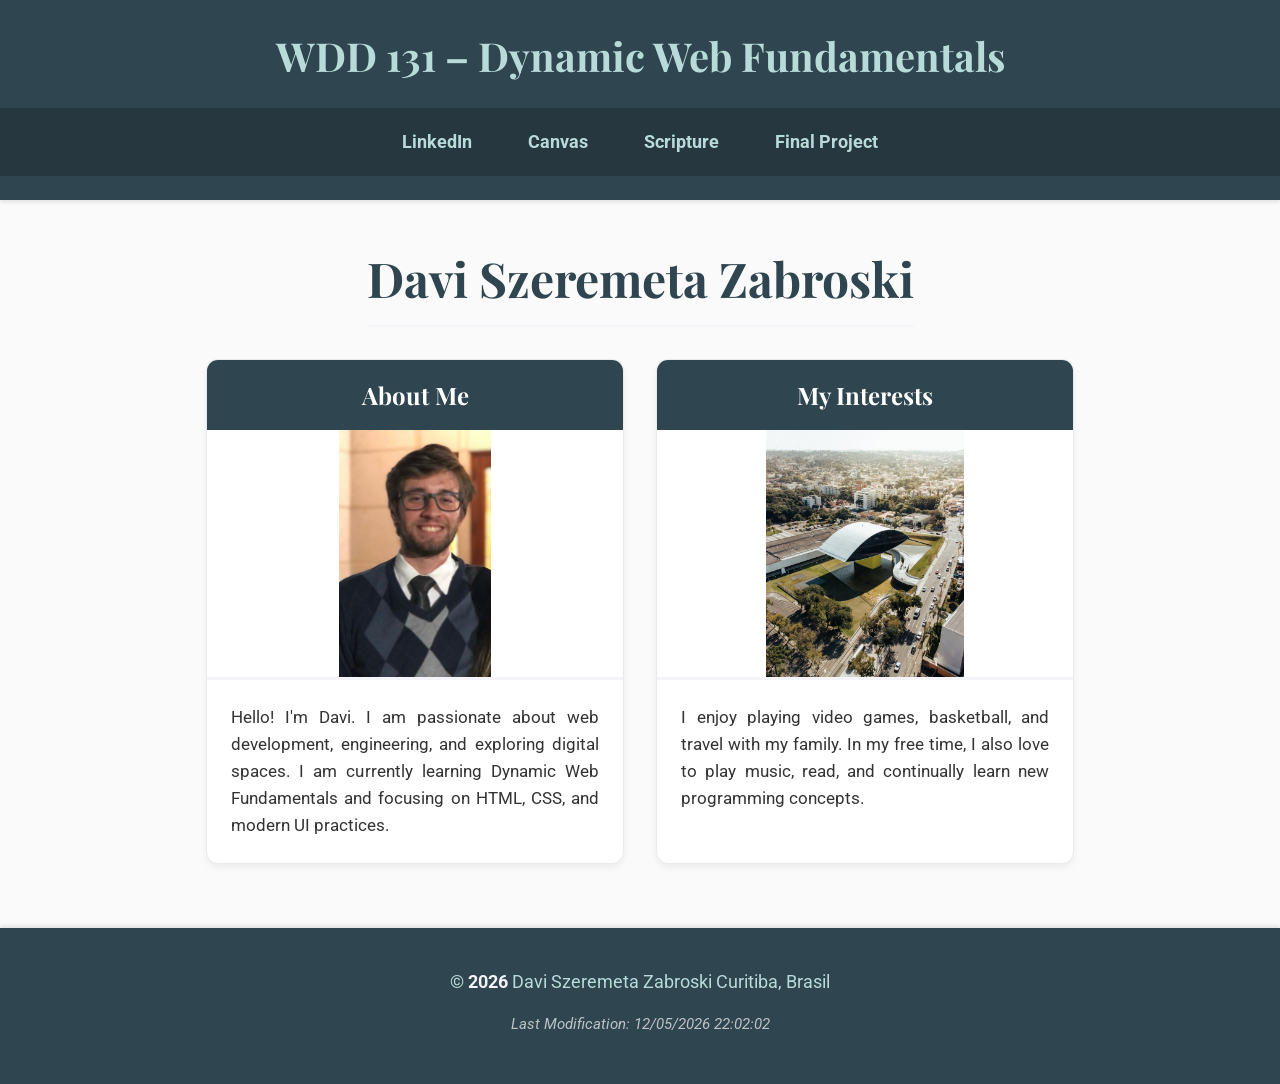
==== index.html @ 72bf3fa0 "feat: week 01 layout" ====
<!DOCTYPE html>
<html lang="en">

<head>
  <meta charset="UTF-8">
  <meta name="viewport" content="width=device-width, initial-scale=1.0">
  <title>WDD 131 – Dynamic Web Fundamentals – Davi Szeremeta Zabroski</title>
  <meta name="description"
    content="WDD 131 – Dynamic Web Fundamentals. Davi Szeremeta Zabroski. HTML, CSS, JavaScript, Web Development, Portfolio.">
  <meta name="author" content="Davi Szeremeta Zabroski">
  <link rel="stylesheet" href="styles/base.css">
  <link rel="preconnect" href="https://fonts.googleapis.com">
  <link rel="preconnect" href="https://fonts.gstatic.com" crossorigin>
  <link
    href="https://fonts.googleapis.com/css2?family=Roboto:wght@400;700&family=Playfair+Display:ital,wght@0,400;0,700;1,400&display=swap"
    rel="stylesheet">
  <script src="scripts/getdates.js" defer></script>
</head>

<body>
  <header>
    <span id="course-title">WDD 131 – Dynamic Web Fundamentals</span>
    <nav>
      <a href="https://www.linkedin.com/in/davizabroski/" target="_blank">LinkedIn</a>
      <a href="https://byupw.instructure.com/" target="_blank">Canvas</a>
      <a href="https://www.churchofjesuschrist.org/study/scriptures/bofm/1-ne/3?lang=eng&id=p7#p7"
        target="_blank">Scripture</a>
      <a href="#">Final Project</a>
    </nav>
  </header>

  <main>
    <div class="main-header">
      <h1>Davi Szeremeta Zabroski</h1>
    </div>

    <div class="cards-container">
      <section class="card">
        <h2>About Me</h2>
        <img src="images/profile.jpg" alt="Profile Picture Placeholder" width="400" height="400" loading="lazy">
        <p>Hello! I'm Davi. I am passionate about web development, engineering, and exploring digital spaces. I am
          currently learning Dynamic Web Fundamentals and focusing on HTML, CSS, and modern UI practices.</p>
      </section>

      <section class="card">
        <h2>My Interests</h2>
        <img src="images/curitiba.jpg" alt="Curitiba, Brasil" width="600" height="400" loading="lazy">
        <p>I enjoy playing video games, basketball, and travel with my family. In my
          free time, I also love to play music, read, and continually learn new programming concepts.</p>
      </section>
    </div>
  </main>

  <footer>
    <p>&copy; <span id="currentyear"></span> Davi Szeremeta Zabroski Curitiba, Brasil</p>
    <p id="lastModified"></p>
  </footer>
</body>

</html>
---- styles/base.css ----
:root {
  --primary-color: #2f4550;
  --secondary-color: #b8dbd9;
  --accent-color: #f4f4f9;
  --text-color: #333;
  --background-color: #fafafa;
  
  --font-heading: 'Playfair Display', serif;
  --font-body: 'Roboto', sans-serif;
}

* {
  box-sizing: border-box;
  margin: 0;
  padding: 0;
}

body {
  font-family: var(--font-body);
  background-color: var(--background-color);
  color: var(--text-color);
  line-height: 1.6;
}

h1, h2, h3, #course-title {
  font-family: var(--font-heading);
}

header {
  background-color: var(--primary-color);
  color: var(--secondary-color);
  padding: 1.5rem 0;
  box-shadow: 0 2px 4px rgba(0,0,0,0.1);
}

#course-title {
  display: block;
  text-align: center;
  font-size: 2.5rem;
  font-weight: 700;
  margin-bottom: 1.25rem;
}

nav {
  display: flex;
  justify-content: center;
  flex-wrap: wrap;
  gap: 1.5rem;
  padding: 0.75rem;
  background-color: rgba(0, 0, 0, 0.2);
}

nav a {
  color: var(--secondary-color);
  text-decoration: none;
  font-size: 1.1rem;
  font-weight: 700;
  padding: 0.5rem 1rem;
  border-radius: 4px;
  transition: background-color 0.3s ease, color 0.3s ease, transform 0.2s ease;
}

nav a:hover, nav a:focus {
  background-color: var(--accent-color);
  color: var(--primary-color);
  transform: translateY(-2px);
}

main {
  max-width: 900px;
  margin: 2.5rem auto;
  padding: 0 1rem;
}

main h1 {
  text-align: center;
  margin-bottom: 2rem;
  color: var(--primary-color);
  font-size: 3rem;
  border-bottom: 2px solid var(--accent-color);
  display: inline-block;
  padding-bottom: 0.5rem;
}

/* Center the main h1 wrapper if we use block or keep it simple */
.main-header {
  text-align: center;
}

.cards-container {
  display: grid;
  grid-template-columns: 1fr;
  gap: 2rem;
}

@media (min-width: 768px) {
  .cards-container {
    grid-template-columns: 1fr 1fr;
  }
}

.card {
  background-color: white;
  border-radius: 12px;
  box-shadow: 0 4px 6px rgba(0,0,0,0.05);
  overflow: hidden;
  display: flex;
  flex-direction: column;
  transition: transform 0.3s ease, box-shadow 0.3s ease;
  border: 1px solid #eaeaea;
}

.card:hover {
  transform: translateY(-5px);
  box-shadow: 0 10px 20px rgba(0,0,0,0.1);
}

.card h2 {
  background-color: var(--primary-color);
  color: white;
  padding: 1rem;
  text-align: center;
  margin: 0;
  font-size: 1.5rem;
}

.card img {
  width: 100%;
  height: 250px;
  object-fit: contain;
  border-bottom: 3px solid var(--accent-color);
}

.card p {
  padding: 1.5rem;
  flex-grow: 1;
  text-align: justify;
  font-size: 1.05rem;
}

footer {
  background-color: var(--primary-color);
  color: var(--secondary-color);
  text-align: center;
  padding: 2.5rem 1rem;
  margin-top: 4rem;
  box-shadow: 0 -2px 4px rgba(0,0,0,0.1);
}

footer p {
  margin-bottom: 0.5rem;
  font-size: 1.1rem;
}

#currentyear {
  font-weight: bold;
  color: var(--accent-color);
}

#lastModified {
  color: #bdc3c7;
  font-size: 0.95rem;
  font-style: italic;
  margin-top: 1rem;
}
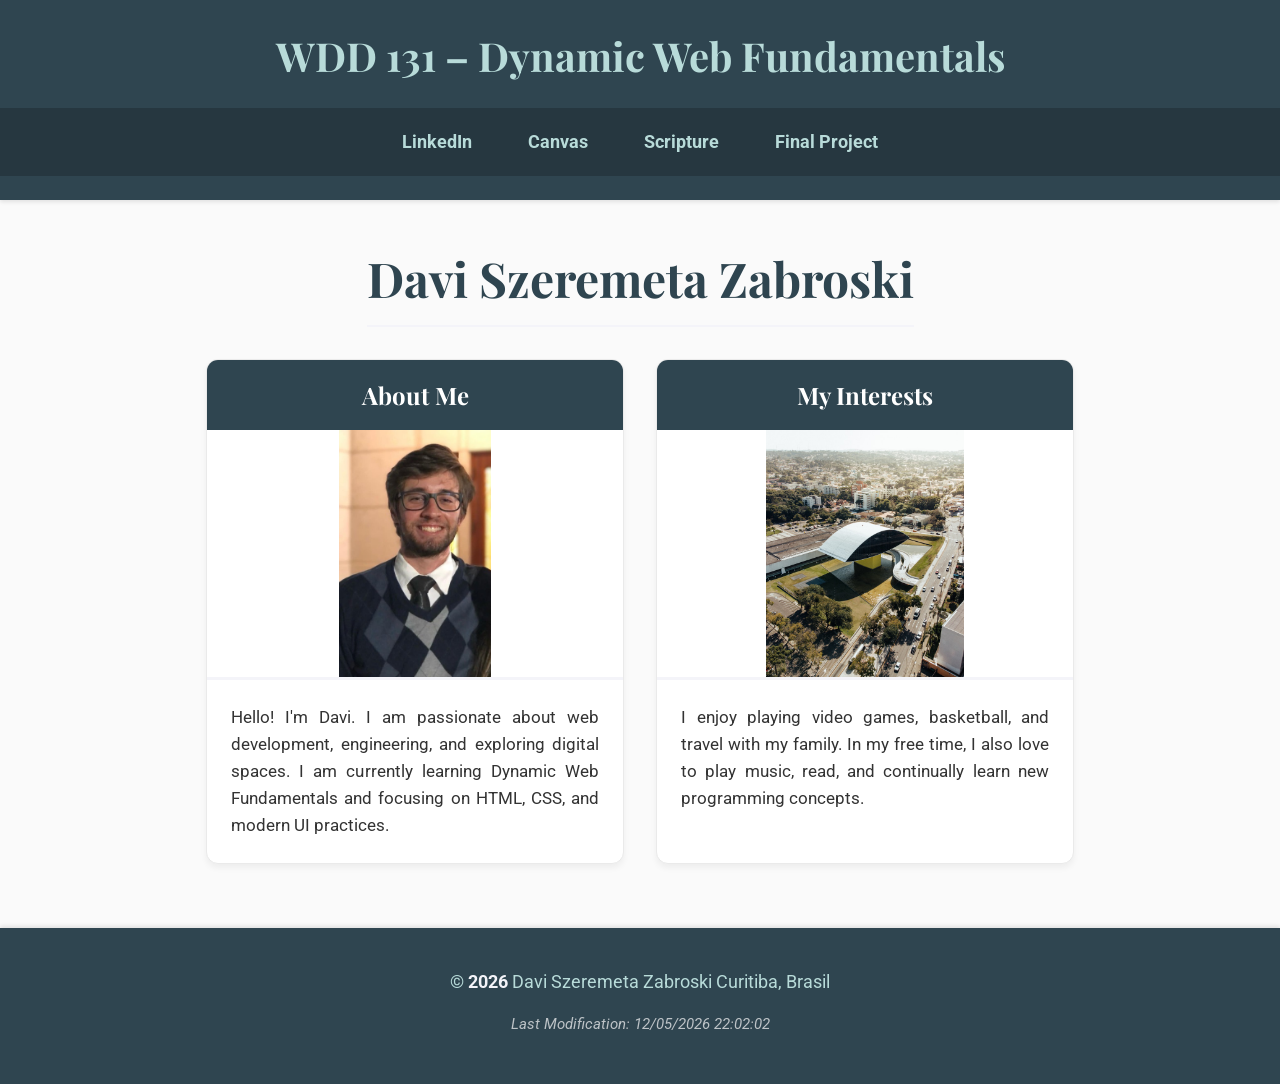
==== commit d5ce36fd: "feat: scripture change" ====
--- a/index.html
+++ b/index.html
@@ -23,7 +23,7 @@
     <nav>
       <a href="https://www.linkedin.com/in/davizabroski/" target="_blank">LinkedIn</a>
       <a href="https://byupw.instructure.com/" target="_blank">Canvas</a>
-      <a href="https://www.churchofjesuschrist.org/study/scriptures/bofm/1-ne/3?lang=eng&id=p7#p7"
+      <a href="https://www.churchofjesuschrist.org/study/scriptures/bofm/4-ne/1?lang=eng&id=p15-p18#p15"
         target="_blank">Scripture</a>
       <a href="#">Final Project</a>
     </nav>
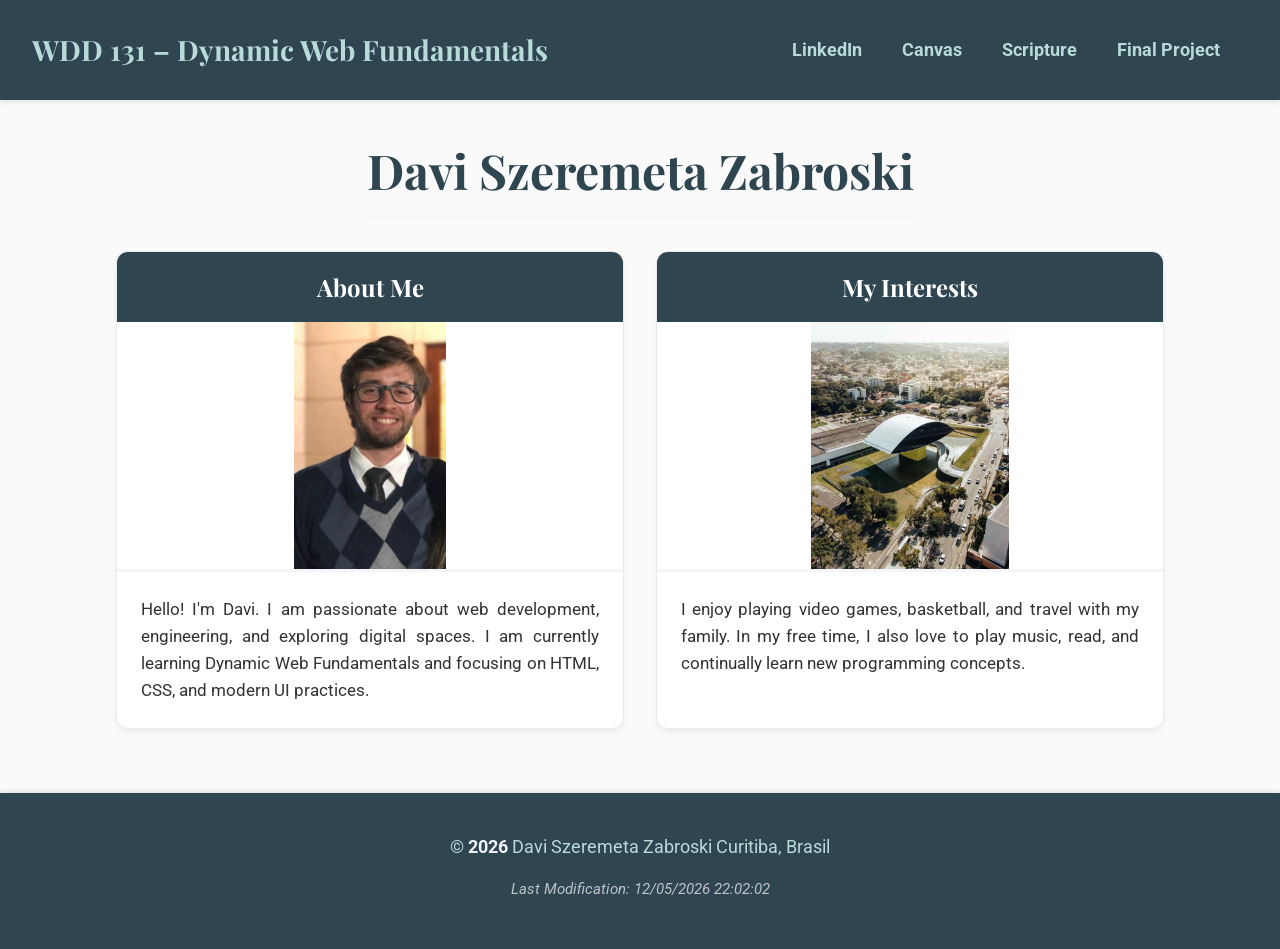
==== commit ef6a4158: "css" ====
--- a/index.html
+++ b/index.html
@@ -15,12 +15,14 @@
     href="https://fonts.googleapis.com/css2?family=Roboto:wght@400;700&family=Playfair+Display:ital,wght@0,400;0,700;1,400&display=swap"
     rel="stylesheet">
   <script src="scripts/getdates.js" defer></script>
+  <script src="scripts/temples.js" defer></script>
 </head>
 
 <body>
   <header>
     <span id="course-title">WDD 131 – Dynamic Web Fundamentals</span>
-    <nav>
+    <button id="menu-button" aria-label="Toggle menu">☰</button>
+    <nav id="menu">
       <a href="https://www.linkedin.com/in/davizabroski/" target="_blank">LinkedIn</a>
       <a href="https://byupw.instructure.com/" target="_blank">Canvas</a>
       <a href="https://www.churchofjesuschrist.org/study/scriptures/bofm/4-ne/1?lang=eng&id=p15-p18#p15"
--- a/styles/base.css
+++ b/styles/base.css
@@ -7,6 +7,9 @@
   
   --font-heading: 'Playfair Display', serif;
   --font-body: 'Roboto', sans-serif;
+
+  --temple-card-bg: white;
+  --temple-shadow: rgba(0, 0, 0, 0.1);
 }
 
 * {
@@ -41,13 +44,27 @@
   margin-bottom: 1.25rem;
 }
 
+#menu-button {
+  display: block;
+  background: none;
+  border: none;
+  color: var(--secondary-color);
+  font-size: 1.5rem;
+  cursor: pointer;
+  position: absolute;
+  top: 1rem;
+  right: 1rem;
+}
+
 nav {
+  display: none;
+  flex-direction: column;
+  background-color: var(--primary-color);
+  padding: 0.5rem 0;
+}
+
+nav.open {
   display: flex;
-  justify-content: center;
-  flex-wrap: wrap;
-  gap: 1.5rem;
-  padding: 0.75rem;
-  background-color: rgba(0, 0, 0, 0.2);
 }
 
 nav a {
@@ -55,8 +72,7 @@
   text-decoration: none;
   font-size: 1.1rem;
   font-weight: 700;
-  padding: 0.5rem 1rem;
-  border-radius: 4px;
+  padding: 0.75rem 1rem;
   transition: background-color 0.3s ease, color 0.3s ease, transform 0.2s ease;
 }
 
@@ -67,8 +83,8 @@
 }
 
 main {
-  max-width: 900px;
-  margin: 2.5rem auto;
+  max-width: 1080px;
+  margin: 2rem auto;
   padding: 0 1rem;
 }
 
@@ -100,7 +116,7 @@
 }
 
 .card {
-  background-color: white;
+  background-color: #fff;
   border-radius: 12px;
   box-shadow: 0 4px 6px rgba(0,0,0,0.05);
   overflow: hidden;
@@ -117,7 +133,7 @@
 
 .card h2 {
   background-color: var(--primary-color);
-  color: white;
+  color: #fff;
   padding: 1rem;
   text-align: center;
   margin: 0;
@@ -163,3 +179,40 @@
   font-style: italic;
   margin-top: 1rem;
 }
+
+@media screen and (min-width: 500px) {
+  header {
+    display: flex;
+    justify-content: space-between;
+    align-items: center;
+    padding: 1rem 2rem;
+    position: relative;
+  }
+
+  #course-title {
+    margin-bottom: 0;
+    font-size: 1.75rem;
+  }
+
+  #menu-button {
+    display: none;
+  }
+
+  nav {
+    display: flex;
+    flex-direction: row;
+    background-color: transparent;
+    gap: 0.5rem;
+    padding: 0.75rem;
+  }
+
+  nav a {
+    padding: 0.5rem 1rem;
+    border-radius: 4px;
+  }
+
+  nav a:hover {
+    background-color: var(--accent-color);
+    color: var(--primary-color);
+  }
+}
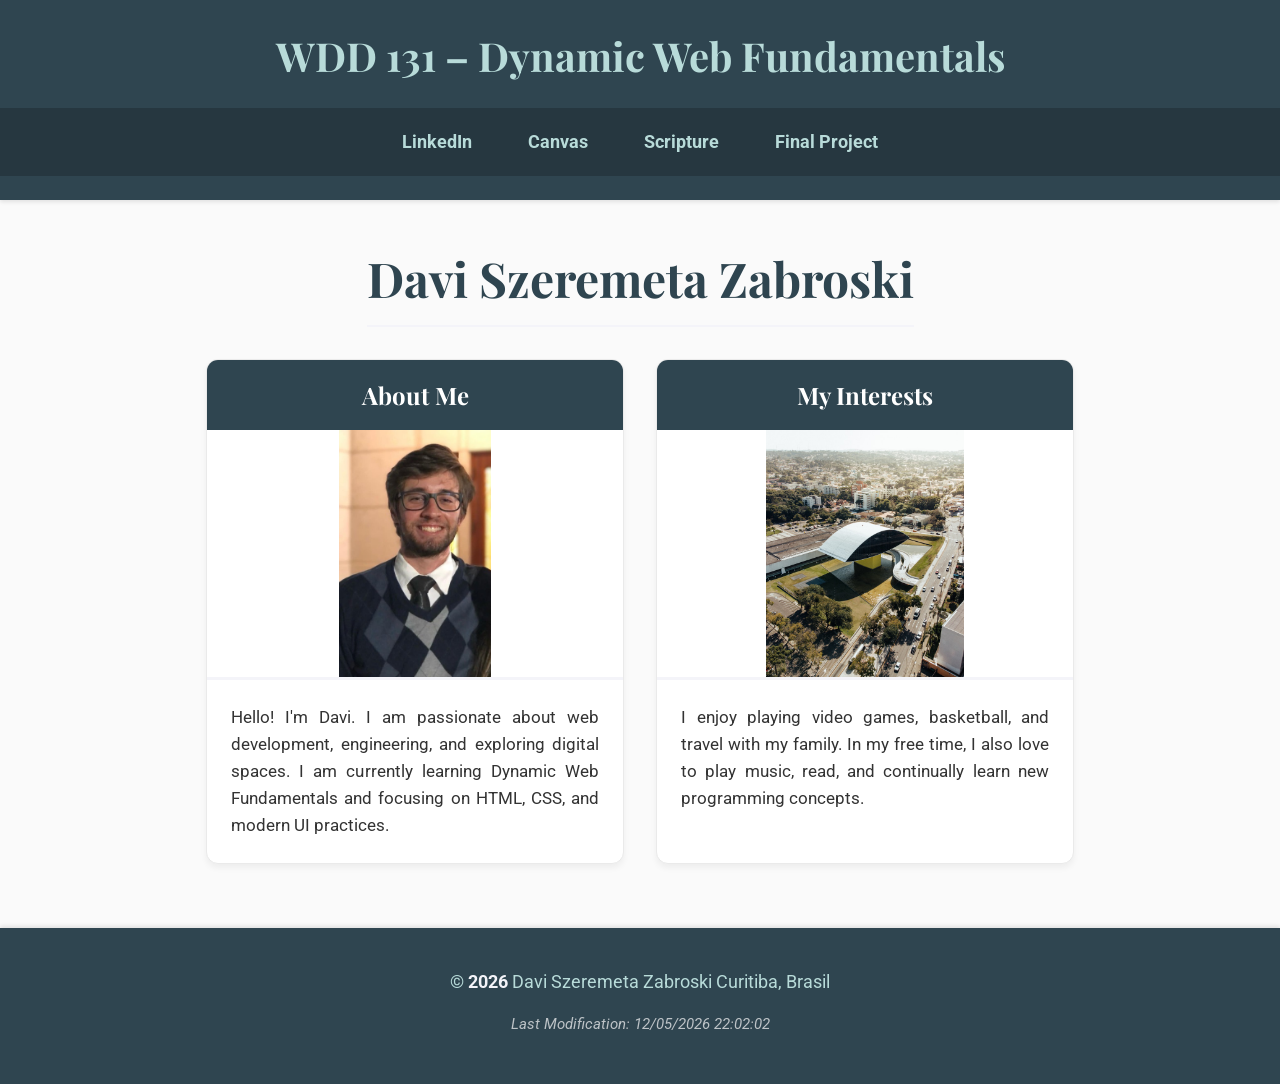
==== commit c1c17664: "feat: w01 activity" ====
--- a/index.html
+++ b/index.html
@@ -15,17 +15,15 @@
     href="https://fonts.googleapis.com/css2?family=Roboto:wght@400;700&family=Playfair+Display:ital,wght@0,400;0,700;1,400&display=swap"
     rel="stylesheet">
   <script src="scripts/getdates.js" defer></script>
-  <script src="scripts/temples.js" defer></script>
 </head>
 
 <body>
   <header>
     <span id="course-title">WDD 131 – Dynamic Web Fundamentals</span>
-    <button id="menu-button" aria-label="Toggle menu">☰</button>
-    <nav id="menu">
+    <nav>
       <a href="https://www.linkedin.com/in/davizabroski/" target="_blank">LinkedIn</a>
       <a href="https://byupw.instructure.com/" target="_blank">Canvas</a>
-      <a href="https://www.churchofjesuschrist.org/study/scriptures/bofm/4-ne/1?lang=eng&id=p15-p18#p15"
+      <a href="https://www.churchofjesuschrist.org/study/scriptures/bofm/1-ne/3?lang=eng&id=p7#p7"
         target="_blank">Scripture</a>
       <a href="#">Final Project</a>
     </nav>
--- a/styles/base.css
+++ b/styles/base.css
@@ -7,9 +7,6 @@
   
   --font-heading: 'Playfair Display', serif;
   --font-body: 'Roboto', sans-serif;
-
-  --temple-card-bg: white;
-  --temple-shadow: rgba(0, 0, 0, 0.1);
 }
 
 * {
@@ -44,27 +41,13 @@
   margin-bottom: 1.25rem;
 }
 
-#menu-button {
-  display: block;
-  background: none;
-  border: none;
-  color: var(--secondary-color);
-  font-size: 1.5rem;
-  cursor: pointer;
-  position: absolute;
-  top: 1rem;
-  right: 1rem;
-}
-
 nav {
-  display: none;
-  flex-direction: column;
-  background-color: var(--primary-color);
-  padding: 0.5rem 0;
-}
-
-nav.open {
   display: flex;
+  justify-content: center;
+  flex-wrap: wrap;
+  gap: 1.5rem;
+  padding: 0.75rem;
+  background-color: rgba(0, 0, 0, 0.2);
 }
 
 nav a {
@@ -72,7 +55,8 @@
   text-decoration: none;
   font-size: 1.1rem;
   font-weight: 700;
-  padding: 0.75rem 1rem;
+  padding: 0.5rem 1rem;
+  border-radius: 4px;
   transition: background-color 0.3s ease, color 0.3s ease, transform 0.2s ease;
 }
 
@@ -83,8 +67,8 @@
 }
 
 main {
-  max-width: 1080px;
-  margin: 2rem auto;
+  max-width: 900px;
+  margin: 2.5rem auto;
   padding: 0 1rem;
 }
 
@@ -116,7 +100,7 @@
 }
 
 .card {
-  background-color: #fff;
+  background-color: white;
   border-radius: 12px;
   box-shadow: 0 4px 6px rgba(0,0,0,0.05);
   overflow: hidden;
@@ -133,7 +117,7 @@
 
 .card h2 {
   background-color: var(--primary-color);
-  color: #fff;
+  color: white;
   padding: 1rem;
   text-align: center;
   margin: 0;
@@ -178,41 +162,4 @@
   font-size: 0.95rem;
   font-style: italic;
   margin-top: 1rem;
-}
-
-@media screen and (min-width: 500px) {
-  header {
-    display: flex;
-    justify-content: space-between;
-    align-items: center;
-    padding: 1rem 2rem;
-    position: relative;
-  }
-
-  #course-title {
-    margin-bottom: 0;
-    font-size: 1.75rem;
-  }
-
-  #menu-button {
-    display: none;
-  }
-
-  nav {
-    display: flex;
-    flex-direction: row;
-    background-color: transparent;
-    gap: 0.5rem;
-    padding: 0.75rem;
-  }
-
-  nav a {
-    padding: 0.5rem 1rem;
-    border-radius: 4px;
-  }
-
-  nav a:hover {
-    background-color: var(--accent-color);
-    color: var(--primary-color);
-  }
-}
+}
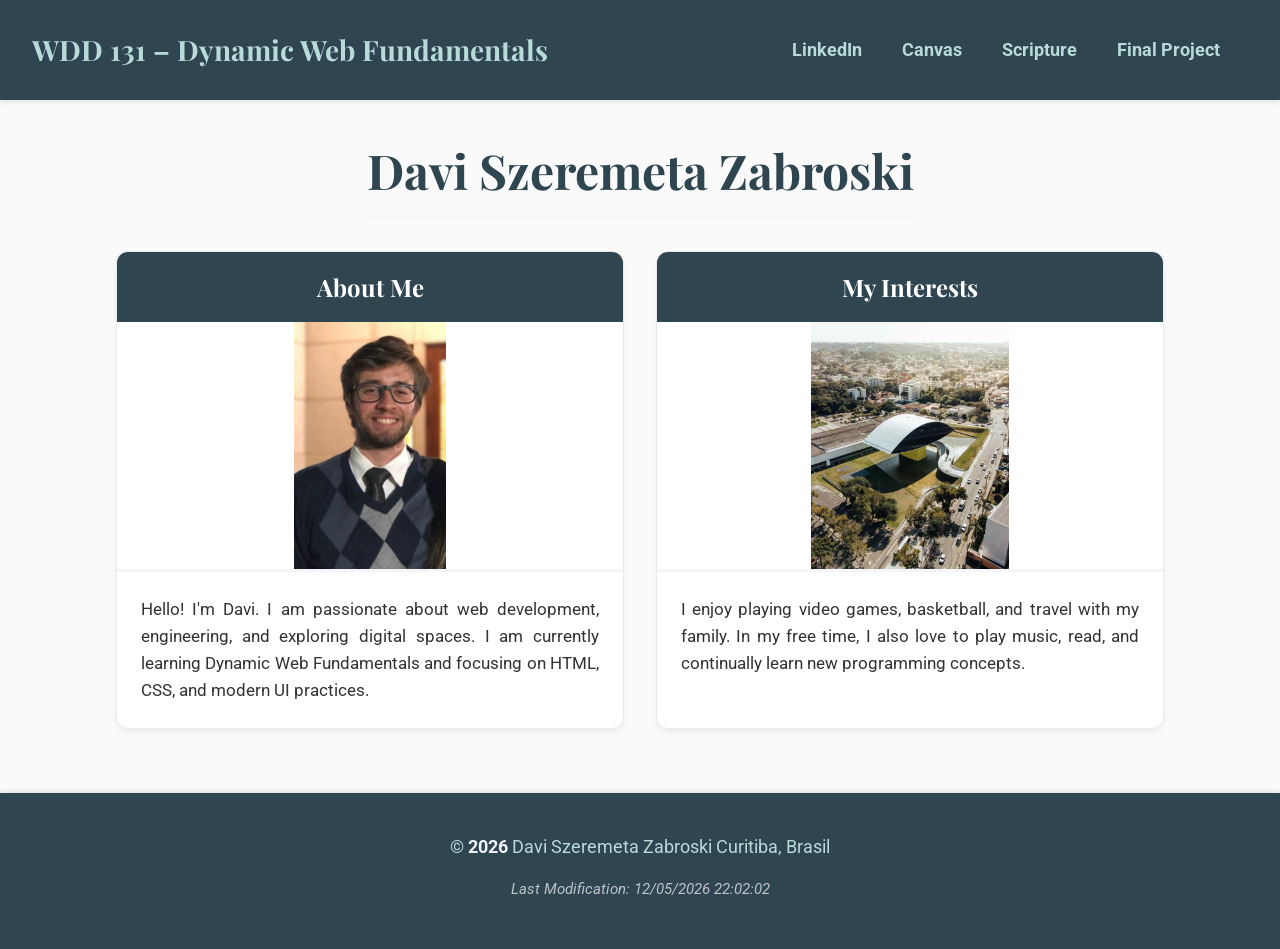
==== commit 68d8b63b: "feat: nav" ====
--- a/index.html
+++ b/index.html
@@ -15,15 +15,17 @@
     href="https://fonts.googleapis.com/css2?family=Roboto:wght@400;700&family=Playfair+Display:ital,wght@0,400;0,700;1,400&display=swap"
     rel="stylesheet">
   <script src="scripts/getdates.js" defer></script>
+  <script src="scripts/temples.js" defer></script>
 </head>
 
 <body>
   <header>
     <span id="course-title">WDD 131 – Dynamic Web Fundamentals</span>
-    <nav>
+    <button id="menu-button" aria-label="Toggle menu">☰</button>
+    <nav id="menu">
       <a href="https://www.linkedin.com/in/davizabroski/" target="_blank">LinkedIn</a>
       <a href="https://byupw.instructure.com/" target="_blank">Canvas</a>
-      <a href="https://www.churchofjesuschrist.org/study/scriptures/bofm/1-ne/3?lang=eng&id=p7#p7"
+      <a href="https://www.churchofjesuschrist.org/study/scriptures/bofm/4-ne/1?lang=eng&id=p15-p18#p15"
         target="_blank">Scripture</a>
       <a href="#">Final Project</a>
     </nav>
--- a/styles/base.css
+++ b/styles/base.css
@@ -7,6 +7,9 @@
   
   --font-heading: 'Playfair Display', serif;
   --font-body: 'Roboto', sans-serif;
+
+  --temple-card-bg: white;
+  --temple-shadow: rgba(0, 0, 0, 0.1);
 }
 
 * {
@@ -41,13 +44,27 @@
   margin-bottom: 1.25rem;
 }
 
+#menu-button {
+  display: block;
+  background: none;
+  border: none;
+  color: var(--secondary-color);
+  font-size: 1.5rem;
+  cursor: pointer;
+  position: absolute;
+  top: 1rem;
+  right: 1rem;
+}
+
 nav {
+  display: none;
+  flex-direction: column;
+  background-color: var(--primary-color);
+  padding: 0.5rem 0;
+}
+
+nav.open {
   display: flex;
-  justify-content: center;
-  flex-wrap: wrap;
-  gap: 1.5rem;
-  padding: 0.75rem;
-  background-color: rgba(0, 0, 0, 0.2);
 }
 
 nav a {
@@ -55,8 +72,7 @@
   text-decoration: none;
   font-size: 1.1rem;
   font-weight: 700;
-  padding: 0.5rem 1rem;
-  border-radius: 4px;
+  padding: 0.75rem 1rem;
   transition: background-color 0.3s ease, color 0.3s ease, transform 0.2s ease;
 }
 
@@ -67,8 +83,8 @@
 }
 
 main {
-  max-width: 900px;
-  margin: 2.5rem auto;
+  max-width: 1080px;
+  margin: 2rem auto;
   padding: 0 1rem;
 }
 
@@ -100,7 +116,7 @@
 }
 
 .card {
-  background-color: white;
+  background-color: #fff;
   border-radius: 12px;
   box-shadow: 0 4px 6px rgba(0,0,0,0.05);
   overflow: hidden;
@@ -117,7 +133,7 @@
 
 .card h2 {
   background-color: var(--primary-color);
-  color: white;
+  color: #fff;
   padding: 1rem;
   text-align: center;
   margin: 0;
@@ -162,4 +178,41 @@
   font-size: 0.95rem;
   font-style: italic;
   margin-top: 1rem;
+}
+
+@media screen and (min-width: 500px) {
+  header {
+    display: flex;
+    justify-content: space-between;
+    align-items: center;
+    padding: 1rem 2rem;
+    position: relative;
+  }
+
+  #course-title {
+    margin-bottom: 0;
+    font-size: 1.75rem;
+  }
+
+  #menu-button {
+    display: none;
+  }
+
+  nav {
+    display: flex;
+    flex-direction: row;
+    background-color: transparent;
+    gap: 0.5rem;
+    padding: 0.75rem;
+  }
+
+  nav a {
+    padding: 0.5rem 1rem;
+    border-radius: 4px;
+  }
+
+  nav a:hover {
+    background-color: var(--accent-color);
+    color: var(--primary-color);
+  }
 }
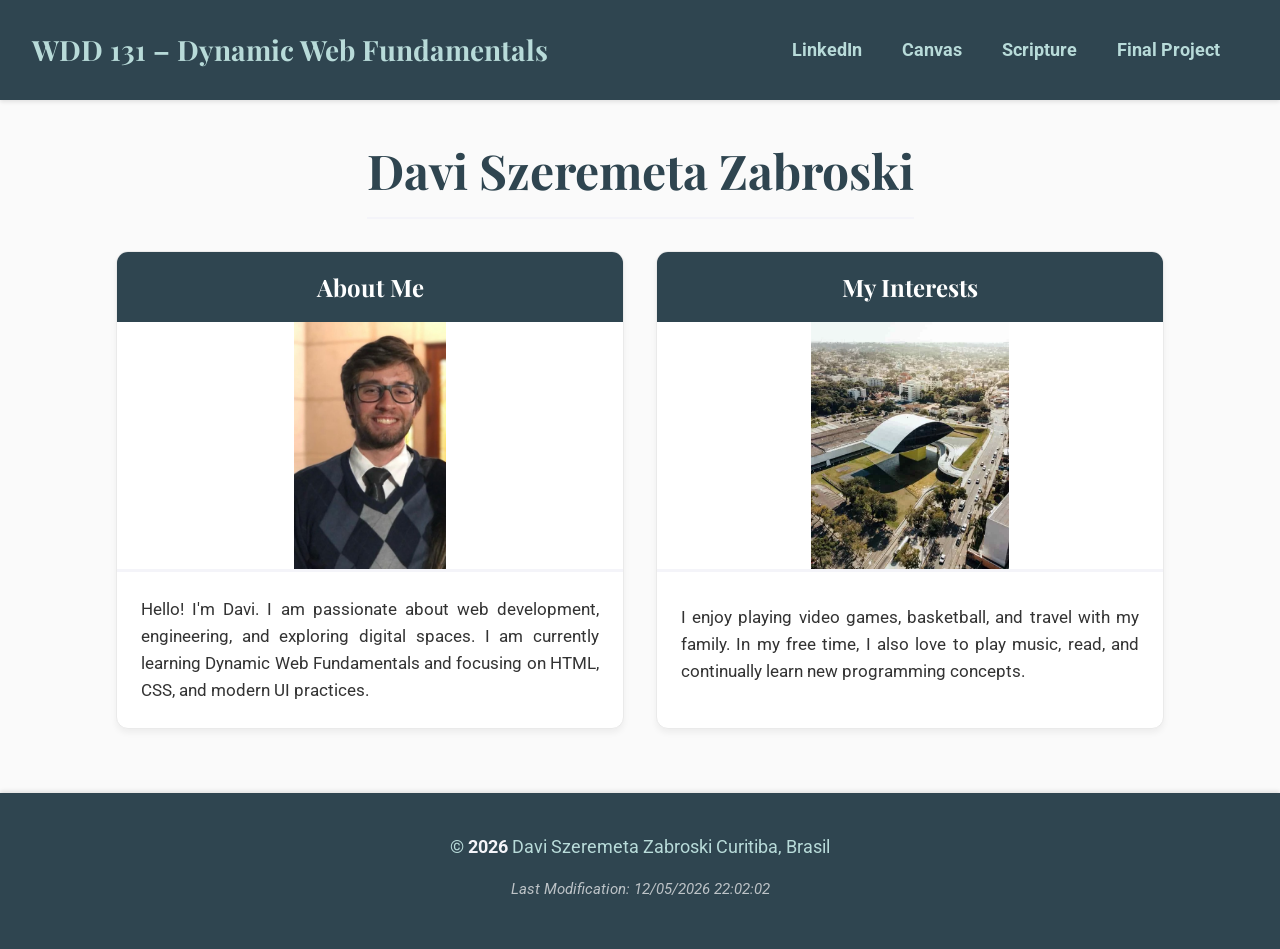
==== commit 394886f4: "fix: images places folder" ====
--- a/index.html
+++ b/index.html
@@ -46,7 +46,11 @@
 
       <section class="card">
         <h2>My Interests</h2>
-        <img src="images/curitiba.jpg" alt="Curitiba, Brasil" width="600" height="400" loading="lazy">
+        <picture>
+          <source type="image/webp" srcset="images/curitiba.webp">
+          <img src="images/curitiba.jpg" srcset="images/curitiba.jpg 600w" sizes="(max-width: 768px) 100vw, 50vw"
+            alt="Curitiba, Brasil" width="600" height="400" loading="lazy">
+        </picture>
         <p>I enjoy playing video games, basketball, and travel with my family. In my
           free time, I also love to play music, read, and continually learn new programming concepts.</p>
       </section>
